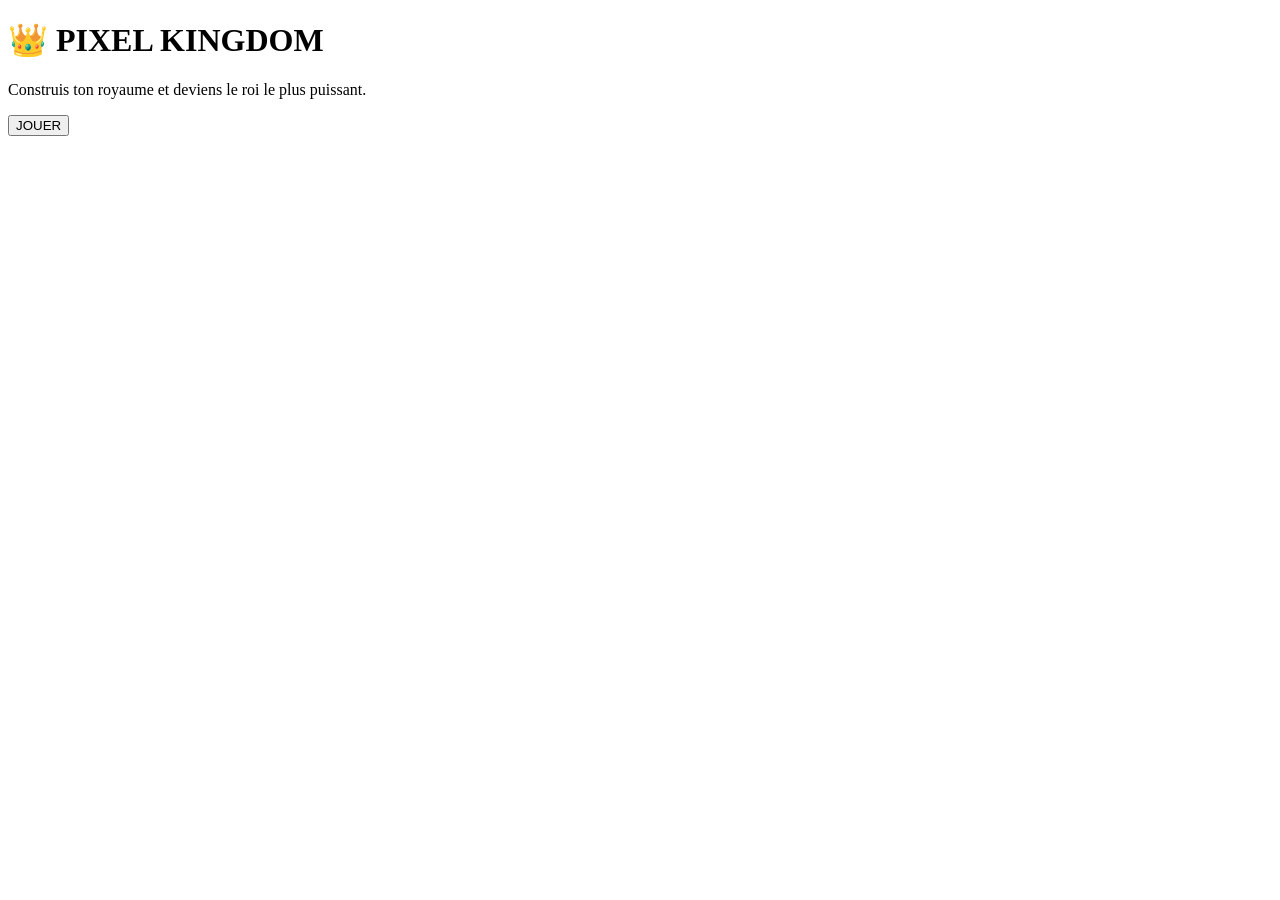
==== index.html @ 21274758 "Add initial HTML structure for Pixel Kingdom" ====
<!DOCTYPE html>
<html lang="fr">
<head>
    <meta charset="UTF-8">
    <title>Pixel Kingdom</title>

    <link rel="stylesheet" href="css/style.css">
</head>

<body>

<div id="particles"></div>

<header>

<h1>👑 PIXEL KINGDOM</h1>

<p>Construis ton royaume et deviens le roi le plus puissant.</p>

<button onclick="play()">JOUER</button>

</header>

<script src="js/main.js"></script>

</body>
</html>
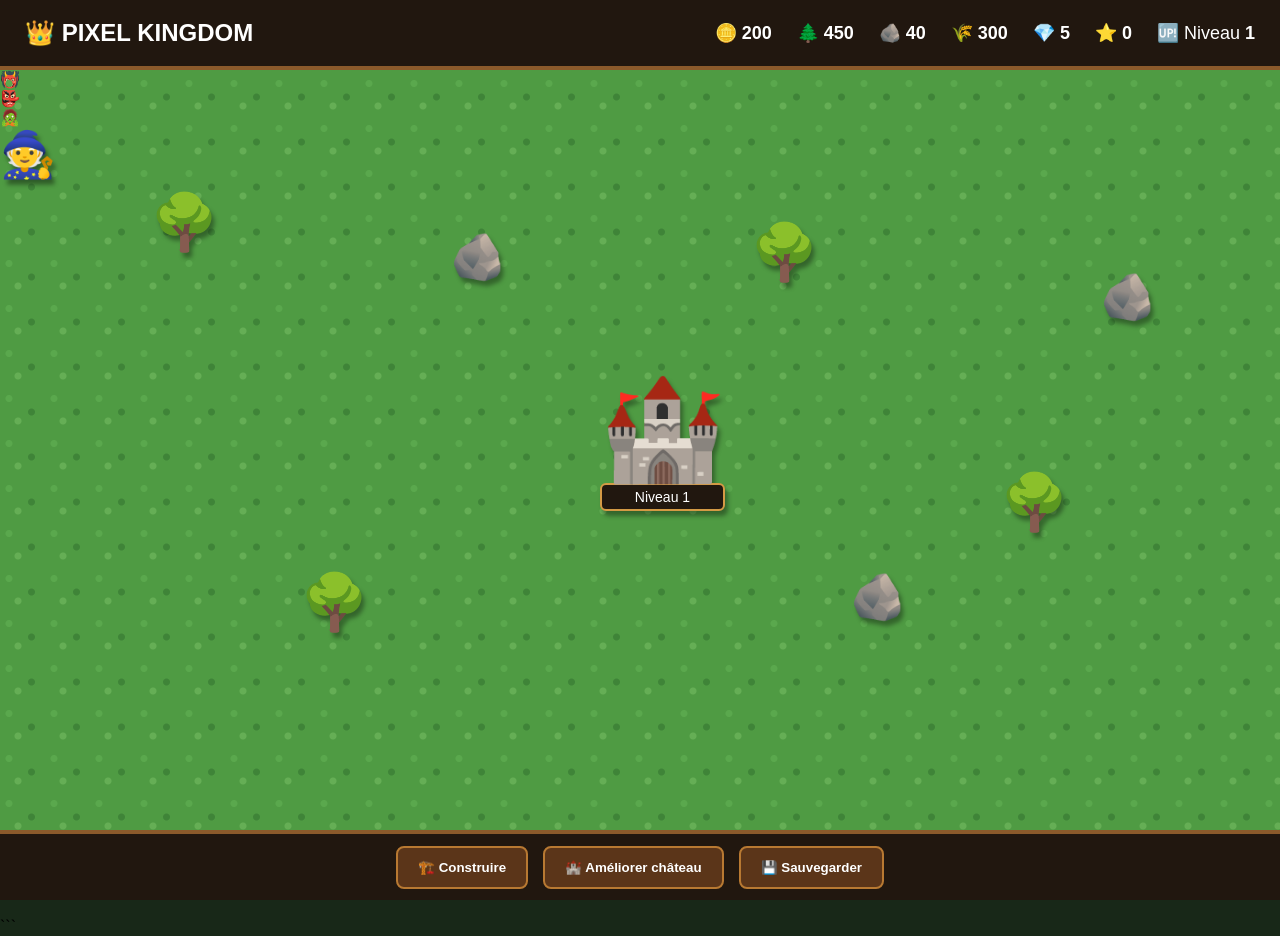
==== commit b7738f70: "Update stylesheet link and enhance game layout" ====
--- a/index.html
+++ b/index.html
@@ -1,27 +1,271 @@
+```html
 <!DOCTYPE html>
 <html lang="fr">
+
 <head>
     <meta charset="UTF-8">
+    <meta name="viewport" content="width=device-width, initial-scale=1.0">
+
     <title>Pixel Kingdom</title>
 
-    <link rel="stylesheet" href="css/style.css">
+    <link rel="stylesheet" href="css/kingdom.css">
 </head>
 
 <body>
 
-<div id="particles"></div>
-
-<header>
-
-<h1>👑 PIXEL KINGDOM</h1>
-
-<p>Construis ton royaume et deviens le roi le plus puissant.</p>
-
-<button onclick="play()">JOUER</button>
-
-</header>
+<div class="game">
+
+    <!-- BARRE DU HAUT -->
+
+    <header class="topbar">
+
+        <div class="logo">
+            👑 PIXEL KINGDOM
+        </div>
+
+        <div class="resources">
+
+            <span>🪙 <b id="gold">200</b></span>
+
+            <span>🌲 <b id="wood">450</b></span>
+
+            <span>🪨 <b id="stone">40</b></span>
+
+            <span>🌾 <b id="food">300</b></span>
+
+            <span>💎 <b id="gems">5</b></span>
+
+            <span>⭐ <b id="xp">0</b></span>
+
+            <span>🆙 Niveau <b id="level">1</b></span>
+
+        </div>
+
+    </header>
+
+
+    <!-- MONDE -->
+
+    <main id="world">
+
+        <div class="grass"></div>
+
+
+        <!-- ARBRES -->
+
+        <div class="resource tree"
+             data-type="wood"
+             style="left:150px; top:120px;">
+            🌳
+        </div>
+
+        <div class="resource tree"
+             data-type="wood"
+             style="left:750px; top:150px;">
+            🌳
+        </div>
+
+        <div class="resource tree"
+             data-type="wood"
+             style="left:1000px; top:400px;">
+            🌳
+        </div>
+
+        <div class="resource tree"
+             data-type="wood"
+             style="left:300px; top:500px;">
+            🌳
+        </div>
+
+
+        <!-- ROCHERS -->
+
+        <div class="resource rock"
+             data-type="stone"
+             style="left:450px; top:160px;">
+            🪨
+        </div>
+
+        <div class="resource rock"
+             data-type="stone"
+             style="left:850px; top:500px;">
+            🪨
+        </div>
+
+        <div class="resource rock"
+             data-type="stone"
+             style="left:1100px; top:200px;">
+            🪨
+        </div>
+
+
+        <!-- ENNEMIS -->
+
+        <div class="enemy"
+             data-hp="50"
+             data-maxhp="50"
+             style="left:350px; top:250px;">
+
+            👹
+
+            <div class="enemy-health">
+                <div class="enemy-health-bar"></div>
+            </div>
+
+        </div>
+
+
+        <div class="enemy"
+             data-hp="75"
+             data-maxhp="75"
+             style="left:900px; top:300px;">
+
+            👺
+
+            <div class="enemy-health">
+                <div class="enemy-health-bar"></div>
+            </div>
+
+        </div>
+
+
+        <div class="enemy"
+             data-hp="100"
+             data-maxhp="100"
+             style="left:500px; top:500px;">
+
+            🧟
+
+            <div class="enemy-health">
+                <div class="enemy-health-bar"></div>
+            </div>
+
+        </div>
+
+
+        <!-- CHÂTEAU -->
+
+        <div id="castle"
+             class="castle"
+             style="left:600px; top:300px;">
+
+            🏰
+
+            <div class="building-level">
+
+                Niveau
+                <span id="castleLevel">1</span>
+
+            </div>
+
+        </div>
+
+
+        <!-- JOUEUR -->
+
+        <div id="player">
+            🧙
+        </div>
+
+    </main>
+
+
+    <!-- BARRE DU BAS -->
+
+    <div class="controls">
+
+        <button onclick="openBuildMenu()">
+            🏗️ Construire
+        </button>
+
+        <button onclick="upgradeCastle()">
+            🏰 Améliorer château
+        </button>
+
+        <button onclick="saveGame()">
+            💾 Sauvegarder
+        </button>
+
+    </div>
+
+
+    <!-- MENU CONSTRUCTION -->
+
+    <div id="buildMenu" class="panel">
+
+        <h2>🏗️ Construction</h2>
+
+        <p>Choisis un bâtiment :</p>
+
+
+        <button onclick="build('house')">
+
+            🏠 Maison
+
+            <small>
+                100 🪙 + 50 🌲
+            </small>
+
+        </button>
+
+
+        <button onclick="build('farm')">
+
+            🌾 Ferme
+
+            <small>
+                150 🪙 + 80 🌲
+            </small>
+
+        </button>
+
+
+        <button onclick="build('mine')">
+
+            ⛏️ Mine
+
+            <small>
+                200 🪙 + 100 🪨
+            </small>
+
+        </button>
+
+
+        <button onclick="closeBuildMenu()">
+            ❌ Fermer
+        </button>
+
+    </div>
+
+
+    <!-- MESSAGE -->
+
+    <div id="message"></div>
+
+
+    <!-- MENU COMBAT -->
+
+    <div id="combatHelp">
+
+        ⚔️ <b>Combat</b>
+
+        <br>
+
+        Approche-toi d'un monstre
+
+        <br>
+
+        Appuie sur <b>E</b> pour attaquer
+
+    </div>
+
+
+</div>
+
 
 <script src="js/main.js"></script>
 
 </body>
+
 </html>
+```
--- a/css/kingdom.css
+++ b/css/kingdom.css
@@ -0,0 +1,449 @@
+* {
+    box-sizing: border-box;
+}
+
+body {
+    margin: 0;
+    overflow: hidden;
+    background: #182818;
+    font-family: Arial, sans-serif;
+}
+
+.game {
+    width: 100vw;
+    height: 100vh;
+}
+
+/* BARRE DU HAUT */
+
+.topbar {
+    position: fixed;
+    z-index: 100;
+    top: 0;
+    left: 0;
+
+    width: 100%;
+    height: 70px;
+
+    display: flex;
+    align-items: center;
+    justify-content: space-between;
+
+    padding: 0 25px;
+
+    background: #21170f;
+    border-bottom: 4px solid #8b5a2b;
+
+    color: white;
+}
+
+.logo {
+    font-size: 24px;
+    font-weight: bold;
+}
+
+.resources {
+    display: flex;
+    gap: 25px;
+    font-size: 18px;
+}
+
+/* MONDE */
+
+#world {
+    position: absolute;
+
+    top: 70px;
+    left: 0;
+
+    width: 100vw;
+    height: calc(100vh - 140px);
+
+    overflow: hidden;
+
+    background: #4f9b43;
+}
+
+.grass {
+    position: absolute;
+
+    inset: 0;
+
+    background:
+        radial-gradient(circle at 20% 30%, #5aa84d 0 3px, transparent 4px),
+        radial-gradient(circle at 70% 60%, #3f8438 0 3px, transparent 4px),
+        radial-gradient(circle at 40% 80%, #65ae55 0 3px, transparent 4px);
+
+    background-size: 45px 45px;
+}
+
+/* OBJETS */
+
+.tree,
+.rock,
+.castle {
+    position: absolute;
+
+    font-size: 55px;
+
+    user-select: none;
+
+    filter: drop-shadow(3px 5px 2px rgba(0,0,0,.35));
+}
+
+.tree {
+    cursor: pointer;
+}
+
+.rock {
+    font-size: 45px;
+}
+
+/* CHÂTEAU */
+
+.castle {
+    font-size: 100px;
+}
+
+/* JOUEUR */
+
+#player {
+    position: absolute;
+
+    z-index: 50;
+
+    width: 55px;
+    height: 55px;
+
+    display: flex;
+    align-items: center;
+    justify-content: center;
+
+    font-size: 45px;
+
+    transition: left .05s linear, top .05s linear;
+
+    filter: drop-shadow(3px 5px 2px rgba(0,0,0,.4));
+}
+
+/* BOUTONS */
+
+.controls {
+    position: fixed;
+    z-index: 100;
+
+    bottom: 0;
+    left: 0;
+
+    width: 100%;
+    height: 70px;
+
+    display: flex;
+    justify-content: center;
+    align-items: center;
+
+    gap: 15px;
+
+    background: #21170f;
+    border-top: 4px solid #8b5a2b;
+}
+
+.controls button {
+    padding: 12px 20px;
+
+    border: 2px solid #b87932;
+    border-radius: 8px;
+
+    background: #5b3519;
+    color: white;
+
+    font-weight: bold;
+
+    cursor: pointer;
+
+    transition: .2s;
+}
+
+.controls button:hover {
+    transform: translateY(-3px);
+    background: #75471f;
+}
+
+/* MESSAGE */
+
+#message {
+    position: fixed;
+    z-index: 200;
+
+    left: 50%;
+    top: 90px;
+
+    transform: translateX(-50%) translateY(-20px);
+
+    padding: 15px 25px;
+
+    border-radius: 10px;
+
+    background: #21170f;
+    border: 2px solid #d49a45;
+
+    color: white;
+
+    opacity: 0;
+
+    pointer-events: none;
+
+    transition: .3s;
+}
+
+#message.show {
+    opacity: 1;
+    transform: translateX(-50%) translateY(0);
+}
+/* =========================
+   BÂTIMENTS
+========================= */
+
+.built-building {
+
+    position: absolute;
+
+    z-index: 20;
+
+    font-size: 60px;
+
+    cursor: pointer;
+
+    filter:
+        drop-shadow(
+            3px 5px 2px
+            rgba(0,0,0,.4)
+        );
+
+    animation:
+        buildingAppear .4s ease;
+
+}
+
+
+@keyframes buildingAppear {
+
+    from {
+
+        transform: scale(0);
+
+        opacity: 0;
+
+    }
+
+    to {
+
+        transform: scale(1);
+
+        opacity: 1;
+
+    }
+
+}
+
+
+/* =========================
+   NIVEAU CHÂTEAU
+========================= */
+
+#castle {
+
+    position: absolute;
+
+    z-index: 20;
+
+    text-align: center;
+
+}
+
+
+.building-level {
+
+    font-size: 14px;
+
+    background: #21170f;
+
+    color: white;
+
+    border: 2px solid #d49a45;
+
+    border-radius: 6px;
+
+    padding: 4px 8px;
+
+    margin-top: -5px;
+
+}
+
+
+/* =========================
+   MENU CONSTRUCTION
+========================= */
+
+.panel {
+
+    position: fixed;
+
+    z-index: 300;
+
+    top: 50%;
+
+    left: 50%;
+
+    transform:
+        translate(-50%, -50%)
+        scale(.8);
+
+    width: 360px;
+
+    padding: 25px;
+
+    background: #21170f;
+
+    border: 3px solid #b87932;
+
+    border-radius: 15px;
+
+    color: white;
+
+    text-align: center;
+
+    opacity: 0;
+
+    pointer-events: none;
+
+    transition: .25s;
+
+    box-shadow:
+        0 10px 40px
+        rgba(0,0,0,.7);
+
+}
+
+
+.panel.open {
+
+    opacity: 1;
+
+    pointer-events: auto;
+
+    transform:
+        translate(-50%, -50%)
+        scale(1);
+
+}
+
+
+.panel h2 {
+
+    margin-bottom: 15px;
+
+}
+
+
+.panel p {
+
+    font-size: 16px;
+
+    margin-bottom: 20px;
+
+}
+
+
+.panel button {
+
+    width: 100%;
+
+    margin: 6px 0;
+
+    padding: 12px;
+
+    border: 2px solid #9b642c;
+
+    border-radius: 8px;
+
+    background: #5b3519;
+
+    color: white;
+
+    cursor: pointer;
+
+}
+
+
+.panel button:hover {
+
+    background: #7a4921;
+
+}
+
+
+.panel small {
+
+    display: block;
+
+    margin-top: 4px;
+
+    opacity: .7;
+
+}
+/* BOUTONS TOUJOURS CLIQUABLES */
+
+.controls {
+    z-index: 500;
+}
+
+.controls button {
+    position: relative;
+    z-index: 501;
+    pointer-events: auto;
+}
+
+.panel {
+    z-index: 1000;
+    pointer-events: none;
+}
+
+.panel.open {
+    pointer-events: auto;
+}
+
+```css
+/* =========================
+   CORRECTION DES CLICS
+========================= */
+
+.controls {
+    position: fixed;
+    z-index: 9999;
+    pointer-events: auto;
+}
+
+.controls button {
+    position: relative;
+    z-index: 10000;
+    pointer-events: auto;
+    cursor: pointer;
+}
+
+#world {
+    z-index: 1;
+}
+
+.topbar {
+    z-index: 5000;
+}
+
+.panel {
+    z-index: 10000;
+}
+
+.panel.open {
+    pointer-events: auto;
+}
+```
